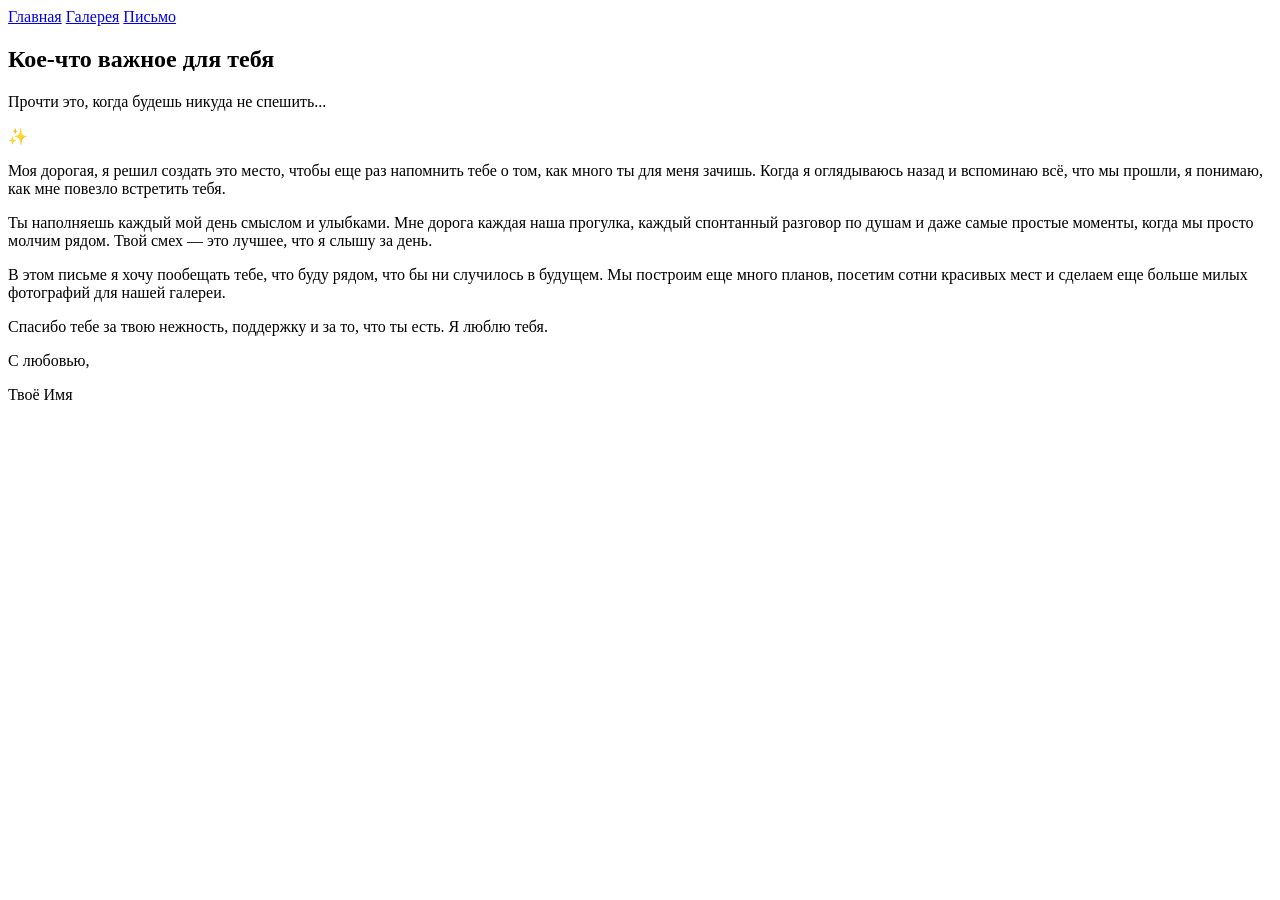
==== letter.html @ ff8861ff "Add files via upload" ====
<!DOCTYPE html>
<html lang="ru">

<head>
	<meta charset="UTF-8">
	<meta name="viewport" content="width=device-width, initial-scale=1.0">
	<title>Моё письмо тебе</title>
	<link rel="shortcut icon" href="img/favicon/Danila.png" type="image/x-icon">
	<link rel="stylesheet" href="css/style.css">
	<link rel="preconnect" href="https://fonts.googleapis.com">
	<link rel="preconnect" href="https://fonts.gstatic.com" crossorigin>
	<link
		href="https://fonts.googleapis.com/css2?family=Great+Vibes&family=Playfair+Display:ital,wght@0,400..900;1,400..900&display=swap"
		rel="stylesheet">
</head>

<body>

	<header class="header">
		<nav class="nav">
			<a href="index.html" class="nav__link">Главная</a>
			<a href="gallery.html" class="nav__link">Галерея</a>
			<a href="paroll.html" class="nav__link active">Письмо</a>
		</nav>
	</header>

	<section class="letter-hero hidden">
		<div class="container">
			<h1 class="hero__title">Кое-что важное для тебя</h1>
			<p class="letter-subtitle">Прочти это, когда будешь никуда не спешить...</p>
		</div>
	</section>

	<main class="letter-container container">
		<div class="letter__paper">

			<div class="letter__heart hidden">✨</div>

			<p class="letter__paragraph hidden">
				Моя дорогая, я решил создать это место, чтобы еще раз напомнить тебе о том, как много ты для меня зачишь.
				Когда я оглядываюсь назад и вспоминаю всё, что мы прошли, я понимаю, как мне повезло встретить тебя.
			</p>

			<p class="letter__paragraph hidden">
				Ты наполняешь каждый мой день смыслом и улыбками. Мне дорога каждая наша прогулка, каждый спонтанный
				разговор по душам и даже самые простые моменты, когда мы просто молчим рядом. Твой смех — это лучшее, что я
				слышу за день.
			</p>

			<p class="letter__paragraph hidden">
				В этом письме я хочу пообещать тебе, что буду рядом, что бы ни случилось в будущем. Мы построим еще много
				планов, посетим сотни красивых мест и сделаем еще больше милых фотографий для нашей галереи.
			</p>

			<p class="letter__paragraph hidden">
				Спасибо тебе за твою нежность, поддержку и за то, что ты есть. Я люблю тебя.
			</p>

			<div class="letter__signature hidden">
				<p>С любовью,</p>
				<p class="name">Твоё Имя</p>
			</div>

		</div>
	</main>

	<script src="script.js"></script>
</body>

</html>
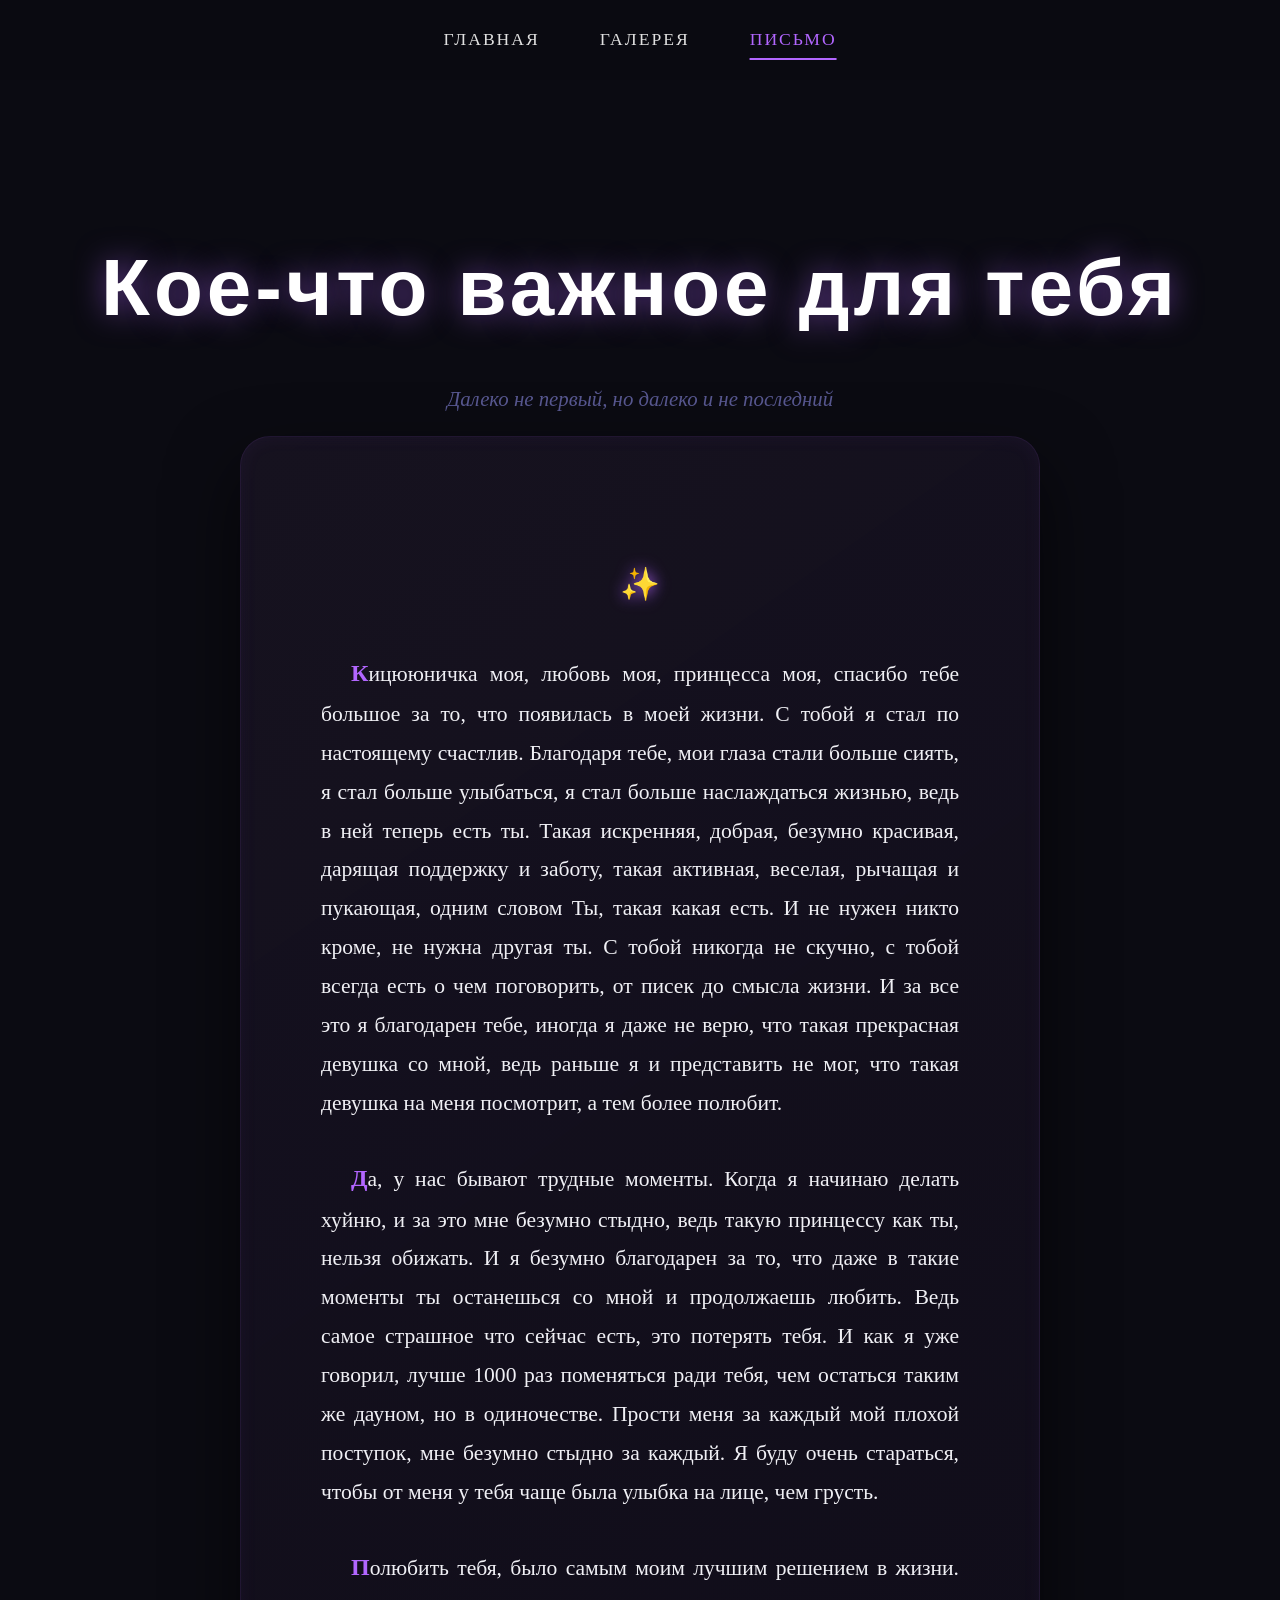
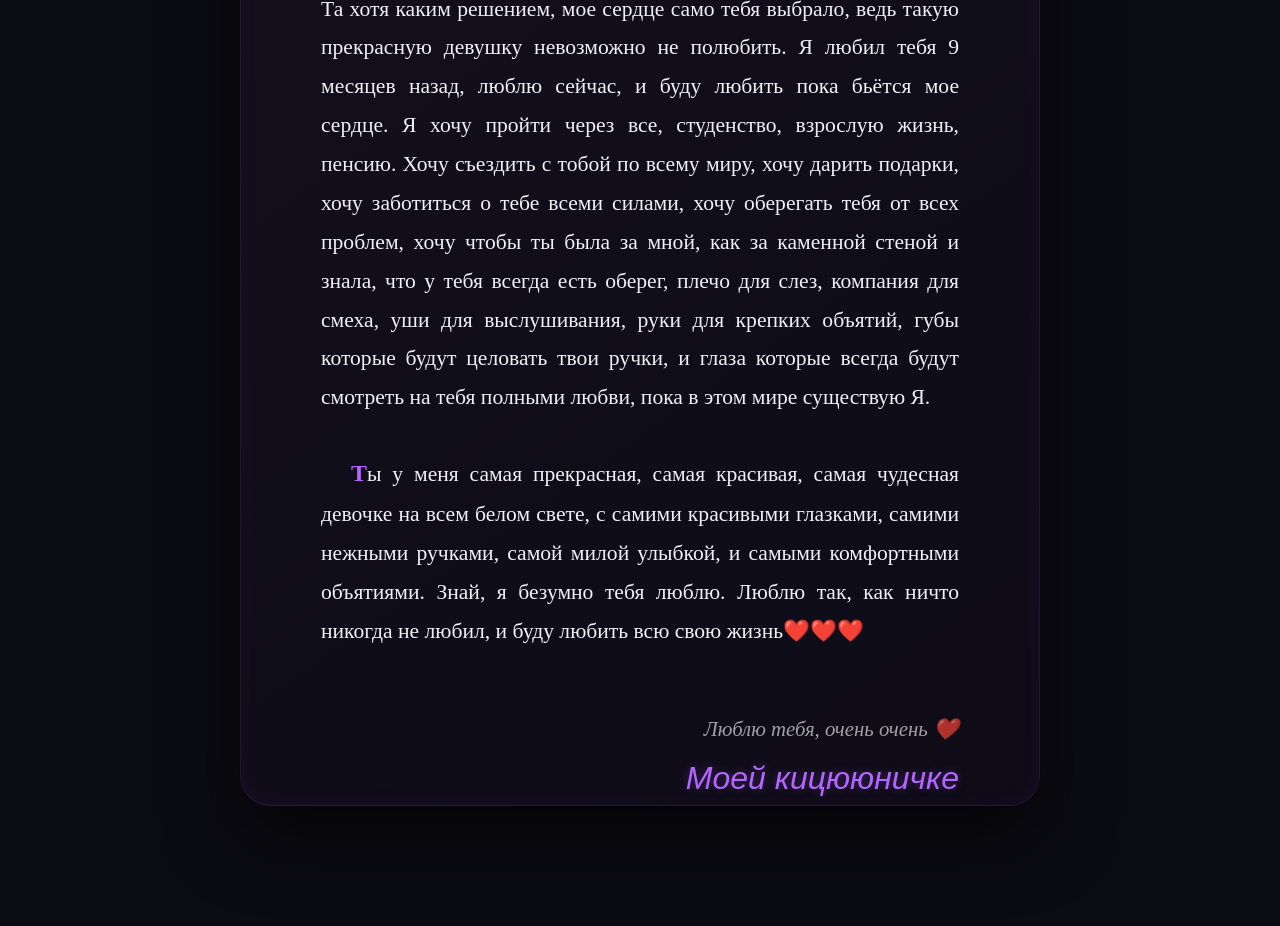
==== commit f63de99b: "Add files via upload" ====
--- a/letter.html
+++ b/letter.html
@@ -27,7 +27,7 @@
 	<section class="letter-hero hidden">
 		<div class="container">
 			<h1 class="hero__title">Кое-что важное для тебя</h1>
-			<p class="letter-subtitle">Прочти это, когда будешь никуда не спешить...</p>
+			<p class="letter-subtitle">Далеко не первый, но далеко и не последний</p>
 		</div>
 	</section>
 
@@ -37,28 +37,44 @@
 			<div class="letter__heart hidden">✨</div>
 
 			<p class="letter__paragraph hidden">
-				Моя дорогая, я решил создать это место, чтобы еще раз напомнить тебе о том, как много ты для меня зачишь.
-				Когда я оглядываюсь назад и вспоминаю всё, что мы прошли, я понимаю, как мне повезло встретить тебя.
+				Кицююничка моя, любовь моя, принцесса моя, спасибо тебе большое за то, что появилась в моей жизни. С тобой я
+				стал по настоящему счастлив. Благодаря тебе, мои глаза стали больше сиять, я стал больше улыбаться, я стал
+				больше наслаждаться жизнью, ведь в ней теперь есть ты. Такая искренняя, добрая, безумно красивая, дарящая
+				поддержку и заботу, такая активная, веселая, рычащая и пукающая, одним словом Ты, такая какая есть. И не
+				нужен никто кроме, не нужна другая ты. С тобой никогда не скучно, с тобой всегда есть о чем поговорить, от
+				писек до смысла жизни. И за все это я благодарен тебе, иногда я даже не верю, что такая прекрасная девушка
+				со мной, ведь раньше я и представить не мог, что такая девушка на меня посмотрит, а тем более полюбит.
 			</p>
 
 			<p class="letter__paragraph hidden">
-				Ты наполняешь каждый мой день смыслом и улыбками. Мне дорога каждая наша прогулка, каждый спонтанный
-				разговор по душам и даже самые простые моменты, когда мы просто молчим рядом. Твой смех — это лучшее, что я
-				слышу за день.
+				Да, у нас бывают трудные моменты. Когда я начинаю делать хуйню, и за это мне безумно стыдно, ведь такую
+				принцессу как ты, нельзя обижать. И я безумно благодарен за то, что даже в такие моменты ты останешься со
+				мной и продолжаешь любить. Ведь самое страшное что сейчас есть, это потерять тебя. И как я уже говорил,
+				лучше 1000 раз поменяться ради тебя, чем остаться таким же дауном, но в одиночестве. Прости меня за каждый
+				мой плохой поступок, мне безумно стыдно за каждый. Я буду очень стараться, чтобы от меня у тебя чаще была
+				улыбка на лице, чем грусть.
 			</p>
 
 			<p class="letter__paragraph hidden">
-				В этом письме я хочу пообещать тебе, что буду рядом, что бы ни случилось в будущем. Мы построим еще много
-				планов, посетим сотни красивых мест и сделаем еще больше милых фотографий для нашей галереи.
+				Полюбить тебя, было самым моим лучшим решением в жизни. Та хотя каким решением, мое сердце само тебя
+				выбрало, ведь такую прекрасную девушку невозможно не полюбить. Я любил тебя 9 месяцев назад, люблю сейчас, и
+				буду любить пока бьётся мое сердце. Я хочу пройти через все, студенство, взрослую жизнь, пенсию. Хочу
+				съездить с тобой по всему миру, хочу дарить подарки, хочу заботиться о тебе всеми силами, хочу оберегать
+				тебя от всех проблем, хочу чтобы ты была за мной, как за каменной стеной и знала, что у тебя всегда есть
+				оберег, плечо для слез, компания для смеха, уши для выслушивания, руки для крепких объятий, губы которые
+				будут целовать твои ручки, и глаза которые всегда будут смотреть на тебя полными любви, пока в этом мире
+				существую Я.
 			</p>
 
 			<p class="letter__paragraph hidden">
-				Спасибо тебе за твою нежность, поддержку и за то, что ты есть. Я люблю тебя.
+				Ты у меня самая прекрасная, самая красивая, самая чудесная девочке на всем белом свете, с самими красивыми
+				глазками, самими нежными ручками, самой милой улыбкой, и самыми комфортными объятиями. Знай, я безумно тебя
+				люблю. Люблю так, как ничто никогда не любил, и буду любить всю свою жизнь❤️❤️❤️
 			</p>
 
 			<div class="letter__signature hidden">
-				<p>С любовью,</p>
-				<p class="name">Твоё Имя</p>
+				<p>Люблю тебя, очень очень ❤️</p>
+				<p class="name">Моей кицююничке</p>
 			</div>
 
 		</div>
--- a/css/style.css
+++ b/css/style.css
@@ -0,0 +1,461 @@
+@charset "UTF-8";
+* {
+  margin: 0;
+  padding: 0;
+  box-sizing: border-box;
+}
+
+body {
+  background-color: #0b0b12;
+  color: #e0e0e0;
+  font-family: "Playfair Display", serif;
+  line-height: 1.7;
+  overflow-x: hidden;
+}
+
+h1, h2, h3 {
+  font-family: "Great Vibes", sans-serif;
+}
+
+.container {
+  max-width: 1300px;
+  margin: 0 auto;
+  padding: 0 30px;
+}
+
+.header {
+  position: fixed;
+  top: 0;
+  left: 0;
+  width: 100%;
+  padding: 25px 0;
+  background: rgba(11, 11, 18, 0.85);
+  backdrop-filter: blur(10px);
+  z-index: 100;
+}
+.header .nav {
+  display: flex;
+  justify-content: center;
+  gap: 60px;
+}
+.header .nav__link {
+  color: #e0e0e0;
+  text-decoration: none;
+  font-size: 1.1rem;
+  text-transform: uppercase;
+  letter-spacing: 2px;
+  transition: color 0.3s ease;
+  position: relative;
+}
+.header .nav__link:hover, .header .nav__link.active {
+  color: #b266ff;
+}
+.header .nav__link::after {
+  content: "";
+  position: absolute;
+  bottom: -5px;
+  left: 50%;
+  width: 0;
+  height: 2px;
+  background-color: #b266ff;
+  transition: all 0.3s ease;
+  transform: translateX(-50%);
+}
+.header .nav__link:hover::after, .header .nav__link.active::after {
+  width: 100%;
+}
+
+.hero {
+  height: 100vh;
+  display: flex;
+  align-items: center;
+  justify-content: center;
+  text-align: center;
+  padding: 0 20px;
+  background: radial-gradient(circle at center, #4d0099 0%, #0b0b12 60%);
+}
+.hero__title {
+  font-size: 5rem;
+  color: #fff;
+  letter-spacing: 4px;
+  text-shadow: 0 0 30px rgba(178, 102, 255, 0.5);
+}
+
+.story {
+  margin-bottom: 120px;
+}
+.story__header-bg {
+  height: 500px;
+  background-size: cover;
+  background-position: center;
+  background-attachment: fixed;
+  display: flex;
+  align-items: center;
+  justify-content: center;
+  position: relative;
+}
+.story__header-bg::before {
+  content: "";
+  position: absolute;
+  top: 0;
+  left: 0;
+  width: 100%;
+  height: 100%;
+  background: linear-gradient(to bottom, rgba(11, 11, 18, 0.4), rgba(11, 11, 18, 0.9));
+}
+.story__title {
+  position: relative;
+  z-index: 2;
+  font-size: 3.5rem;
+  color: #fff;
+  text-align: center;
+  letter-spacing: 3px;
+  text-shadow: 2px 4px 15px rgba(0, 0, 0, 0.8);
+}
+.story__content {
+  display: flex;
+  align-items: center;
+  gap: 60px;
+  margin-top: -50px;
+  position: relative;
+  z-index: 5;
+}
+.story__text {
+  flex: 1;
+  font-size: 1.3rem;
+  color: rgb(236.75, 236.75, 236.75);
+  padding: 40px;
+  background: rgba(20, 20, 30, 0.7);
+  border-radius: 20px;
+  border-left: 4px solid #b266ff;
+  backdrop-filter: blur(5px);
+}
+.story__photo {
+  flex: 0 0 450px;
+  height: 650px;
+  border-radius: 20px;
+  overflow: hidden;
+  box-shadow: 0 20px 50px rgba(0, 0, 0, 0.5), 0 0 30px rgba(77, 0, 153, 0.4);
+}
+.story__photo img {
+  width: 100%;
+  height: 100%;
+  -o-object-fit: cover;
+     object-fit: cover;
+  transition: transform 0.6s ease;
+}
+.story__photo img:hover {
+  transform: scale(1.05);
+}
+
+.hidden {
+  opacity: 0;
+  transition: opacity 1s ease-out, transform 1s cubic-bezier(0.2, 0.8, 0.2, 1);
+}
+
+.slide-left {
+  transform: translateX(-80px);
+}
+
+.slide-right {
+  transform: translateX(80px);
+}
+
+.hidden:not(.slide-left):not(.slide-right) {
+  transform: translateY(60px);
+}
+
+.show {
+  opacity: 1;
+  transform: translate(0, 0);
+}
+
+.gallery-hero {
+  padding-top: 150px;
+  padding-bottom: 50px;
+  text-align: center;
+}
+.gallery-hero .gallery-subtitle {
+  font-size: 1.5rem;
+  color: #b266ff;
+  margin-top: 20px;
+  font-style: italic;
+  opacity: 0.8;
+}
+
+.gallery {
+  padding-bottom: 100px;
+}
+.gallery__grid {
+  display: grid;
+  grid-template-columns: repeat(auto-fill, minmax(350px, 1fr));
+  gap: 30px;
+  padding: 20px 0;
+}
+.gallery__item {
+  transition-delay: 0.2s;
+}
+.gallery__card {
+  position: relative;
+  height: 500px;
+  border-radius: 20px;
+  overflow: hidden;
+  background-color: rgb(20.6724137931, 20.6724137931, 33.8275862069);
+  box-shadow: 0 10px 30px rgba(0, 0, 0, 0.5);
+  cursor: pointer;
+  transition: all 0.5s cubic-bezier(0.175, 0.885, 0.32, 1.275);
+}
+.gallery__card img {
+  width: 100%;
+  height: 100%;
+  -o-object-fit: cover;
+     object-fit: cover;
+  transition: transform 0.8s ease;
+}
+.gallery__card:hover {
+  transform: translateY(-15px);
+  box-shadow: 0 20px 40px rgba(77, 0, 153, 0.6);
+}
+.gallery__card:hover img {
+  transform: scale(1.1);
+}
+.gallery__card:hover .gallery__caption {
+  opacity: 1;
+  transform: translateY(0);
+}
+.gallery__caption {
+  position: absolute;
+  bottom: 0;
+  left: 0;
+  width: 100%;
+  padding: 30px 20px;
+  background: linear-gradient(to top, rgba(11, 11, 18, 0.9), transparent);
+  color: #fff;
+  font-size: 1.1rem;
+  text-align: center;
+  opacity: 0;
+  transform: translateY(20px);
+  transition: all 0.4s ease;
+  pointer-events: none;
+}
+
+.footer {
+  text-align: center;
+  padding: 60px 0;
+  font-family: "Great Vibes", sans-serif;
+  font-size: 2rem;
+  color: rgba(224, 224, 224, 0.3);
+}
+
+.hidden {
+  opacity: 0;
+  transform: translateY(50px);
+  transition: all 1s ease-out;
+}
+
+.show {
+  opacity: 1;
+  transform: translateY(0);
+}
+
+.letter-hero {
+  padding-top: 160px;
+  padding-bottom: 80px;
+  text-align: center;
+}
+.letter-hero .letter-subtitle {
+  font-size: 1.3rem;
+  color: rgb(88.3793103448, 88.3793103448, 144.6206896552);
+  margin-top: 25px;
+  font-style: italic;
+  position: relative;
+  z-index: 10;
+}
+
+.letter-container {
+  padding-bottom: 120px;
+  display: flex;
+  justify-content: center;
+  position: relative;
+  z-index: 5;
+}
+
+.letter__paper {
+  max-width: 800px;
+  width: 100%;
+  background: linear-gradient(145deg, rgba(25, 20, 35, 0.8) 0%, rgba(15, 12, 25, 0.9) 100%);
+  padding: 60px 80px;
+  border-radius: 30px;
+  box-shadow: 0 30px 70px rgba(0, 0, 0, 0.6), inset 0 0 20px rgba(178, 102, 255, 0.05);
+  border: 1px solid rgba(178, 102, 255, 0.1);
+  backdrop-filter: blur(8px);
+  position: relative;
+}
+@media (max-width: 768px) {
+  .letter__paper {
+    padding: 40px 30px;
+  }
+}
+.letter__heart {
+  font-size: 2rem;
+  text-align: center;
+  margin-bottom: 40px;
+  color: #b266ff;
+  text-shadow: 0 0 15px #b266ff;
+}
+.letter__paragraph {
+  font-size: 1.35rem;
+  line-height: 1.8;
+  color: #f0f0f5;
+  margin-bottom: 35px;
+  text-align: justify;
+  text-indent: 30px;
+}
+.letter__paragraph::first-letter {
+  color: #b266ff;
+  font-size: 1.5rem;
+  font-weight: bold;
+}
+.letter__signature {
+  margin-top: 60px;
+  text-align: right;
+  font-size: 1.3rem;
+  color: rgba(224, 224, 224, 0.7);
+  font-style: italic;
+}
+.letter__signature .name {
+  font-family: "Твой Шрифт Для Заголовков", sans-serif;
+  font-size: 2rem;
+  color: #b266ff;
+  margin-top: 5px;
+  text-shadow: 0 0 10px rgba(178, 102, 255, 0.3);
+}
+
+.letter__paragraph.hidden, .letter__signature.hidden {
+  opacity: 0;
+  transform: translateY(30px);
+  transition: opacity 1.2s ease-out, transform 1.2s ease-out;
+}
+.letter__paragraph.show, .letter__signature.show {
+  opacity: 1;
+  transform: translateY(0);
+}
+
+.secret-section {
+  height: 100vh;
+  display: flex;
+  align-items: center;
+  justify-content: center;
+  padding: 0 20px;
+  background: radial-gradient(circle at center, rgba(77, 0, 153, 0.2) 0%, #0b0b12 60%);
+}
+
+.secret-box {
+  max-width: 500px;
+  width: 100%;
+  background: linear-gradient(145deg, rgba(25, 20, 35, 0.8) 0%, rgba(15, 12, 25, 0.9) 100%);
+  padding: 60px 40px;
+  border-radius: 30px;
+  text-align: center;
+  box-shadow: 0 20px 60px rgba(0, 0, 0, 0.6), inset 0 0 20px rgba(178, 102, 255, 0.05);
+  border: 1px solid rgba(178, 102, 255, 0.2);
+  backdrop-filter: blur(10px);
+}
+
+.secret-icon {
+  font-size: 3rem;
+  margin-bottom: 20px;
+  text-shadow: 0 0 20px rgba(178, 102, 255, 0.5);
+}
+
+.secret-title {
+  font-family: "Твой Шрифт Для Заголовков", sans-serif;
+  font-size: 2.5rem;
+  color: #fff;
+  margin-bottom: 15px;
+}
+
+.secret-desc {
+  font-size: 1.1rem;
+  color: rgba(224, 224, 224, 0.8);
+  margin-bottom: 30px;
+  line-height: 1.6;
+}
+
+.secret-form {
+  display: flex;
+  flex-direction: column;
+  gap: 20px;
+}
+.secret-form input {
+  width: 100%;
+  padding: 18px 25px;
+  border-radius: 15px;
+  background: rgba(0, 0, 0, 0.4);
+  border: 2px solid rgba(178, 102, 255, 0.3);
+  color: #fff;
+  font-family: "Твой Шрифт Для Текста", serif;
+  font-size: 1.2rem;
+  text-align: center;
+  outline: none;
+  transition: all 0.3s ease;
+}
+.secret-form input::-moz-placeholder {
+  color: rgba(224, 224, 224, 0.4);
+}
+.secret-form input::placeholder {
+  color: rgba(224, 224, 224, 0.4);
+}
+.secret-form input:focus {
+  border-color: #b266ff;
+  box-shadow: 0 0 20px rgba(178, 102, 255, 0.4);
+}
+.secret-form button {
+  padding: 18px 25px;
+  border-radius: 15px;
+  background: #b266ff;
+  color: #fff;
+  font-family: "Твой Шрифт Для Заголовков", sans-serif;
+  font-size: 1.2rem;
+  text-transform: uppercase;
+  letter-spacing: 1px;
+  border: none;
+  cursor: pointer;
+  transition: all 0.3s ease;
+  box-shadow: 0 5px 15px rgba(178, 102, 255, 0.3);
+}
+.secret-form button:hover {
+  background: rgb(203.6666666667, 153, 255);
+  transform: translateY(-3px);
+  box-shadow: 0 10px 25px rgba(178, 102, 255, 0.5);
+}
+.secret-form button:active {
+  transform: translateY(0);
+}
+
+.secret-error {
+  color: #ff4d4d;
+  margin-top: 20px;
+  font-size: 1.1rem;
+  opacity: 0;
+  transition: opacity 0.3s ease;
+}
+.secret-error.show-error {
+  opacity: 1;
+}
+
+@keyframes shake-error {
+  0%, 100% {
+    transform: translateX(0);
+  }
+  20%, 60% {
+    transform: translateX(-10px);
+  }
+  40%, 80% {
+    transform: translateX(10px);
+  }
+}
+.shake {
+  animation: shake-error 0.5s ease-in-out;
+  border-color: #ff4d4d !important;
+}
